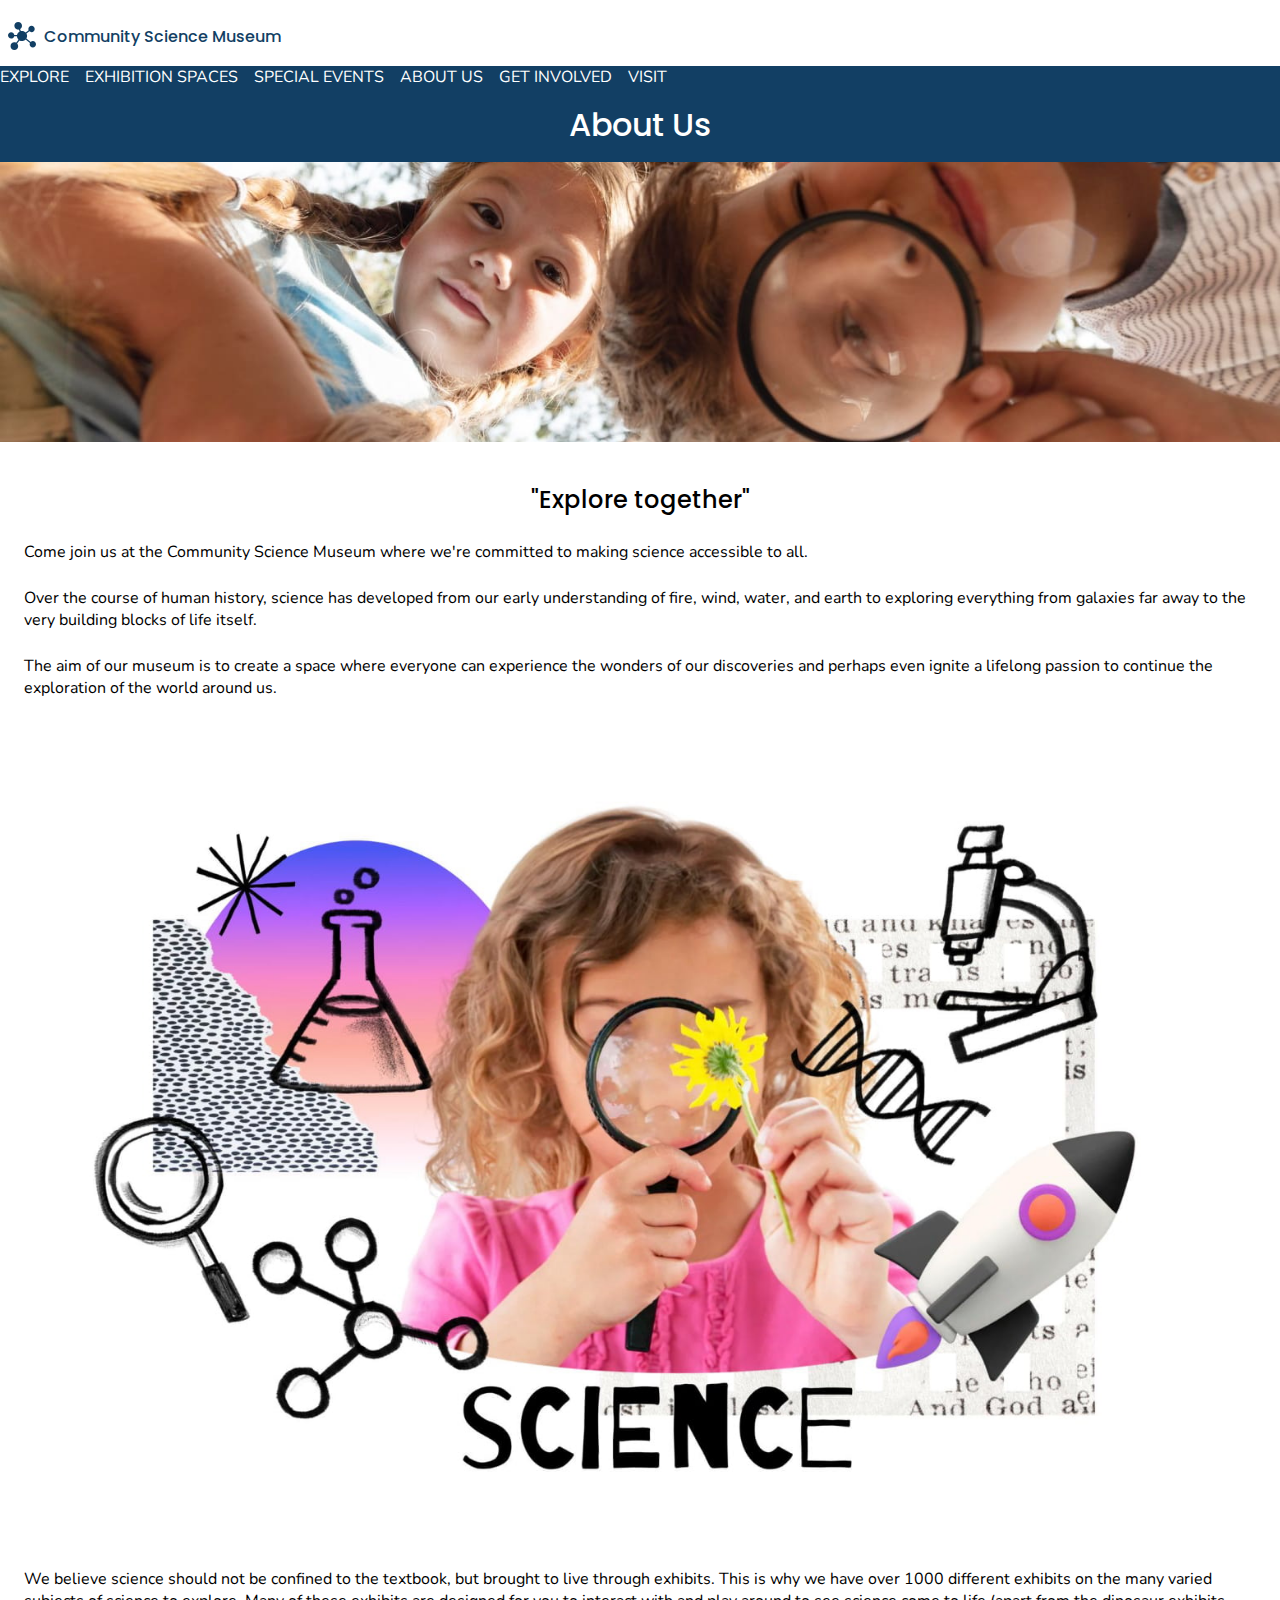
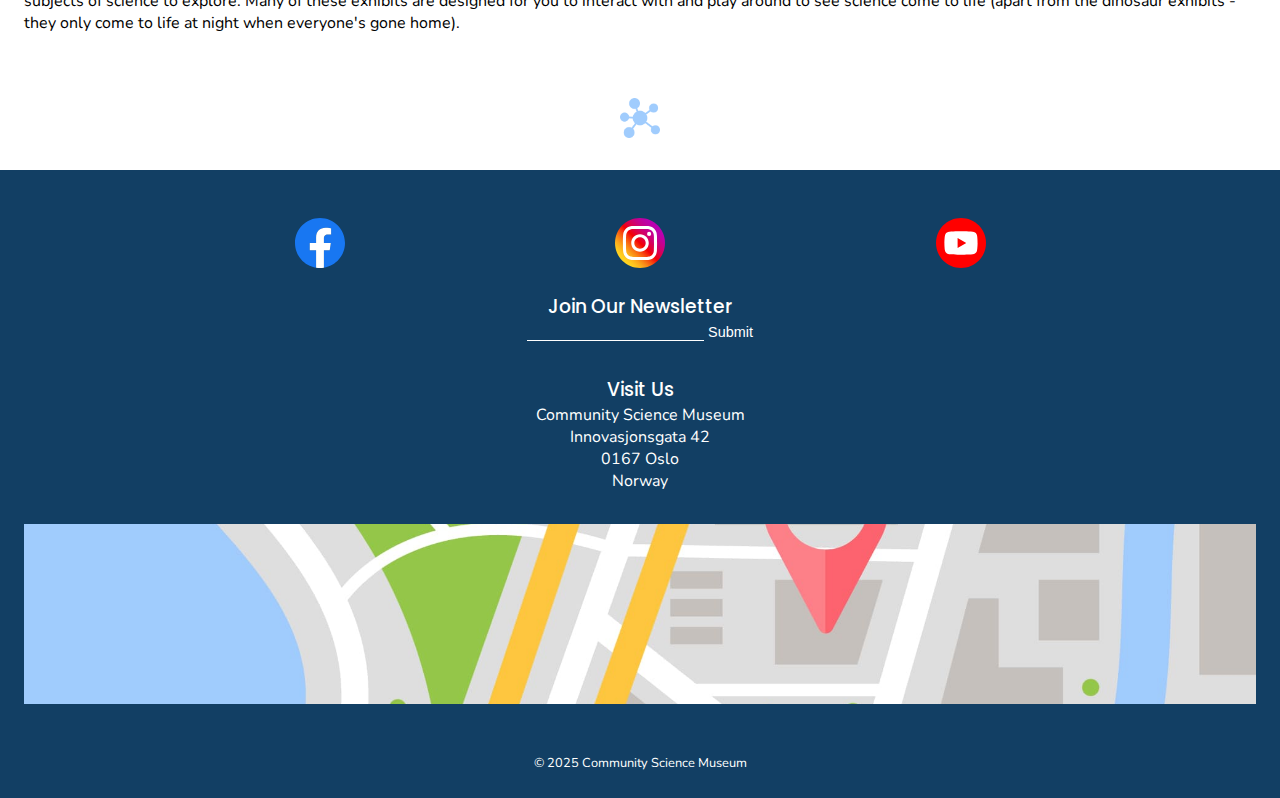
==== about_us/index.html @ bfb466d2 "Navigation fix, starting modal" ====
<!DOCTYPE html>
<html lang="en">
<head>
    <meta charset="UTF-8">
    <meta name="viewport" content="width=device-width, initial-scale=1.0">
    <link rel="icon" href="assets/icons/favicon.ico" type="image/x-icon">
    <link rel="preconnect" href="https://fonts.googleapis.com">
    <link rel="preconnect" href="https://fonts.gstatic.com" crossorigin>
    <link href="https://fonts.googleapis.com/css2?family=Nunito&family=Poppins:wght@400;500;600;700&display=swap" rel="stylesheet">
    <link rel="stylesheet" href="../styles/index.css">
    <title>About Us</title>
</head>
<body>
    <header>
        <div class="logo-wrapper">
            <a href="../index.html">
                <div class="logo flex">
                    <img src="../assets/icons/molecule.svg" class="logo-img" alt="molecule">
                    <span>Community Science Museum</span>
                </div>
            </a>
        </div>
        <button class="mobile-nav" aria-controls="navigation" aria-expanded="false"></button>
        <nav>
            <ul data-visible="false" class="navigation flex background-primary" id="navigation">
                <li><a href="../explore/index.html">Explore</a></li>
                <li><a href="../exhibitions/index.html">Exhibition Spaces</a></li>
                <li><a href="../events/index.html">Special Events</a></li>
                <li><a href="../about_us/index.html" class="active">About Us</a></li>
                <li><a href="../get_involved/index.html">Get Involved</a></li>
                <li><a href="../visit/index.html">Visit</a></li>
            </ul>
        </nav>
    </header>
    <main>
        <div class="introduction-banner">
            <div>
                <h1>About Us</h1>
            </div>
            <div>
                <img src="../assets/images/explore.jpg" alt="Boy and two girls looking down and exploring with a magnifying glass and binoculars ">
            </div> 
        </div>

       <div class="container">
        <article class="content-simple">
            <h2>"Explore together"</h2>
            <p>Come join us at the Community Science Museum where we're committed to making science accessible to all.
            </p>
            <p>Over the course of human history, science has developed from our early understanding of fire, wind, 
                water, and earth to exploring everything from galaxies far away to the very building blocks of 
                life itself.
            </p>
            <div class="article-doodle">
                <p>The aim of our museum is to create a space where everyone can experience the wonders of our 
                    discoveries and perhaps even ignite a lifelong passion to continue the exploration of the 
                    world around us.
                </p>
                <div>
                    <img src="../assets/images/doodle.jpg" alt="Science word with girl looking flower with magnifying glass on chemistry doodle background">
                </div>
            </div>
            <p>We believe science should not be confined to the textbook, but brought to live through exhibits. 
                This is why we have over 1000 different exhibits on the many varied subjects of science to explore. 
                Many of these exhibits are designed for you to interact with and play around to see science 
                come to life (apart from the dinosaur exhibits - they only come to life at night when everyone's gone home).
            </p>
        </article>
       </div>
       <div class="molecul-container flex">
        <img src="../assets/icons/blue-molecul.png" class="molecul" alt="Light blue molecul">
       </div>
    </main>
    <script src="../index.js"></script>

    <footer>
        <div class="footer-container">
            <div>
                <div class="social flex">
                    <a href="https://www.facebook.com" target="_blank">
                        <img src="../assets/icons/facebook.svg" class="social-icon" alt="Facebook icon">
                    </a>
                    <a href="https://www.instagram.com" target="_blank">
                        <img src="../assets/icons/instagram.svg" class="social-icon" alt="Instagram icon">
                    </a>
                    <a href="https://www.youtube.com" target="_blank">
                        <img src="../assets/icons/youtube.svg" class="social-icon" alt="Youtube icon">
                    </a>
                </div>
                <div>
                    <h3>Join Our Newsletter</h3>
                    <div>
                        <input type="text" class="newsletter">
                        <button class="submit">Submit</button>
                    </div>
                </div>
            </div>
            <div>
                <h3>Visit Us</h3>
                <p>Community Science Museum</p>
                <p>Innovasjonsgata 42</p>
                <p>0167 Oslo</p>
                <p>Norway</p>
            </div>
            <div>
                <img src="../assets/images/map.jpg" class="map" alt="Street map with red pin and routes">
            </div>
        </div>
        <div class="copyright">
            &copy; 2025 Community Science Museum
        </div>
    </footer>
</body>
</html>
---- styles/index.css ----
@import url("./reset.css");
@import url("./variables.css");

* {
    box-sizing: border-box;
    margin: 0;
    padding: 0;
}

body {
    font-family: var(--paragraph-font);
    display: grid;
    grid-template-rows: auto 1fr auto;
}

.container {
    margin: 2em 1.5em;
}
    

h1,
h2,
h3 {
    font-family: var(--header-font);
    font-weight: 500;
    text-align: center;
}

h2 {
    margin: 1em 0;
}

h2,
h3 {
    text-align: center;
}

.logo-wrapper {
    margin: 1.4em 0 1em .5em;
}

.logo-img {
    width: 28px;
}

.logo {
    font-family: var(--header-font);
    font-weight: 500;
    color: var(--primary-color);
    align-items: center;
    gap: .5em;
}

.hero {
    position: relative;
}

.slogan {
    position: absolute;
    margin: auto;
    bottom: 0;
    padding: .5em 0 .5em 1.5em;
    color: var(--color-white);
    background: rgba(0, 0, 0, 0.5);
    width: 100%;
    text-transform: uppercase;
    
}

/* molecul */

.molecul-container {
   justify-content: center;
   margin-bottom: 2em;
}

.molecul {
    width: 40px;
}

img {
    width: 100%;
    display: block;
}

.height {
    max-height: 230px;
    object-fit: cover;
}

.bg-primary {
    background-color: var(--primary-color);
    color: var(--color-white);
}

.bg-yellow {
    background-color: var(--yellow-tint);
}

.bg-green {
    background-color: var(--green-tint);
}

.bg-blue {
    background-color: var(--blue-tint);
}


.flex {
    display: flex;
}

nav a {
    color: var(--color-white);
    text-transform: uppercase;
}

nav {
    background-color: var(--primary-color);
}

a {
    text-decoration: none;
}

li {
    list-style: none;
}

.mobile-nav {
    display: none;
}

.navigation {
    padding: 0;
    margin: 0;
    flex-direction: row;
    gap: 1em;
}

.introduction-banner h1 {
    color: var(--color-white);
    background-color: var(--primary-color);
    padding: .4em 0;
}

.introduction-banner img {
    height: 280px;
    object-fit: cover;
}

article {
    margin: 2.5em 0;
}

.article-doodle,
.content-simple p{
   padding-bottom: 1.5em;
}

.content-colored {
    margin: 1em 0;
}

.content-colored h3 {
    padding: 1em;
}

.content-colored h2 {
    padding-top: 1em;
}

.content-colored p {
    padding: 0 1.5em 1.5em 1.5em;
}


.opening-hours {
    max-width: 250px;
    margin: 0 auto;
}

.opening-hours > * {
    justify-content: space-between;
}

.explore {
    flex-direction: row;
    flex-wrap: wrap;
    gap: .5em;
}

.imga {
    aspect-ratio: 16/13;
    object-fit: cover;
}

.explore-wrap {
    gap: 0.5em;
}

.explore h3 {
    text-align: center;
    padding: .5em;
}

.for-kids h3 {
    background-color: var(--yellow-tint);
}

.for-teachers h3 {
    background-color: var(--green-tint);
}

.researchers h3 {
    background-color: var(--blue-tint);
}

.btn-link-container {
    text-align: center;
}

.cta-btn {
    display: block;
    margin: 3em auto 3em auto;
}

.btn-link {
    display: inline-block;
    margin: 1em auto 1em auto;
}

.btn-link,
.cta-btn {
    text-align: center;
    border: 1.5px solid var(--primary-color);
    font-family: var(--header-font);
    color: var(--primary-color);
    background-color: var(--color-white);
    font-weight: 500;
    padding: .5em 1em;
}

.cta-btn:hover,
.btn-link:hover {
    border: 1.5px solid var(--blue-tint);
    background-color: var(--blue-tint);
}

.cta-btn:active,
.btn-link:active {
    border: 1.5px solid var(--green-tint);
    background-color: var(--green-tint);
}




.hidden {
    display: none;
}

.text-centered {
    text-align: center;
}




/* footer */

footer {
    background-color: var(--primary-color);
}

.footer-container {
    color: var(--color-white);
    text-align: center;
    padding: 1.5em;
    display: grid;
    gap: 2em;
}

.map {
    max-height: 180px;
    object-fit: cover;
}

.social-icon {
    width: 50px;
}

.social {
    justify-content: space-evenly;
    margin: 1.5em 0;
}

.newsletter {
    border: none;
    border-radius: 0;
    border-bottom: 1px solid var(--color-white);
    background-color: transparent;
}

.submit {
    font-size: .9rem;
    border: none;
    background: transparent;
    color: var(--color-white);
    cursor: pointer;
}

.copyright {
    text-align: center;
    color: var(--color-white);
    font-size: .8rem;
    margin: 2em auto;
}


    
.modal {
    border: 2px solid green;
}

.modal h2 {
    color: var(--primary-color);
}

.btn-close {
    font-size: 1.5rem;
    background-color: transparent;
    border: none;
    color: var(--modal-clr); 
    float: right;      
}

form {
    display: flex;
    flex-direction: column;
}





















@media (max-width: 35em) {
    .navigation {
        position: fixed;
        z-index: 9998;
        inset: 5em 0 0 0;
        padding: 3rem 2rem;
        text-align: right;
        flex-direction: column;
        gap: 1.4em;
        transform: translateX(200%);
        transition: transform 350ms ease-out;
        background-color: var(--primary-color);
    }

    .navigation[data-visible='true'] {
        transform: translateX(0%);
    }

    .mobile-nav {
        display: block;
        position: absolute;
        z-index: 9999;
        background-image: url("../assets/icons/menu.svg");
        background-color: transparent;
        background-repeat: no-repeat;
        padding: 0;
        border: 0;
        width: 2rem;
        aspect-ratio: 1;
        top: 1.4em;
        right: 1em;
    }

    .mobile-nav[aria-expanded="true"] {
        background-image: url("../assets/icons/close.svg");
        background-size: cover;
        background-color: transparent;
    }
}
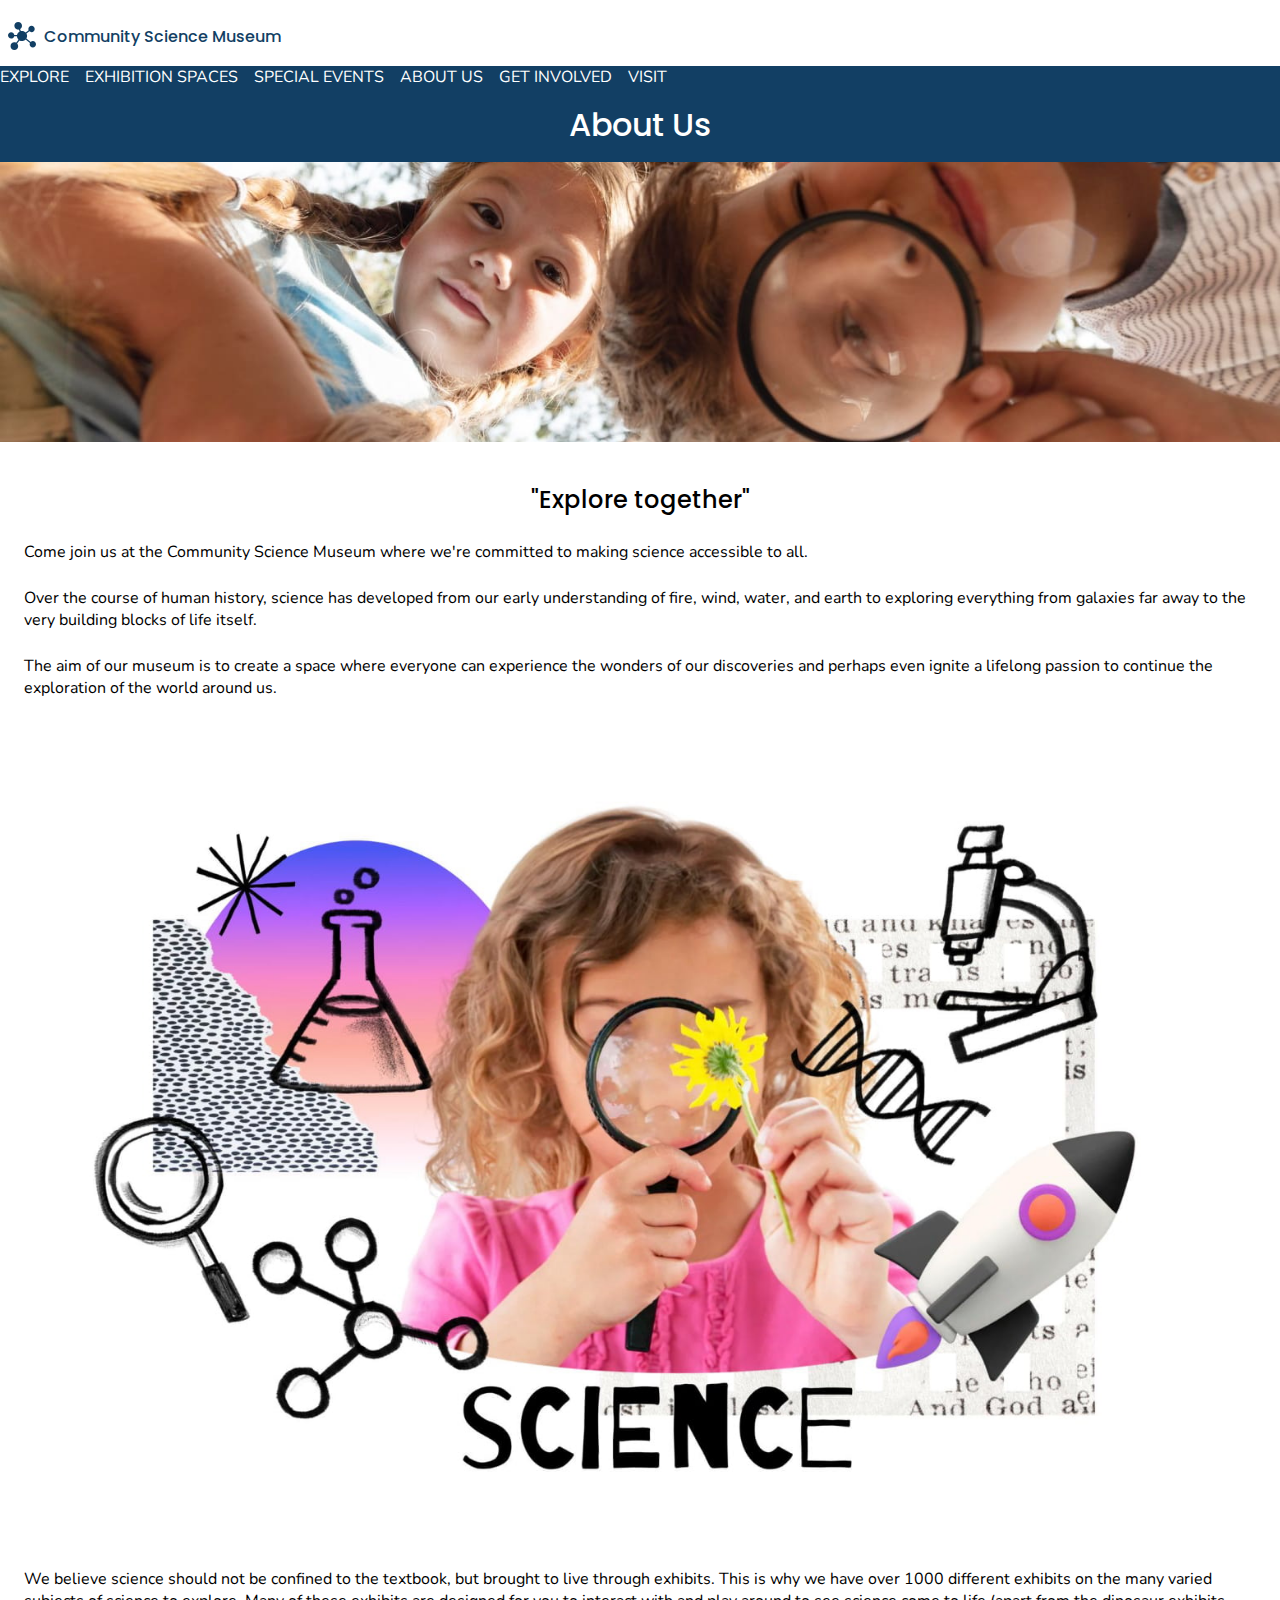
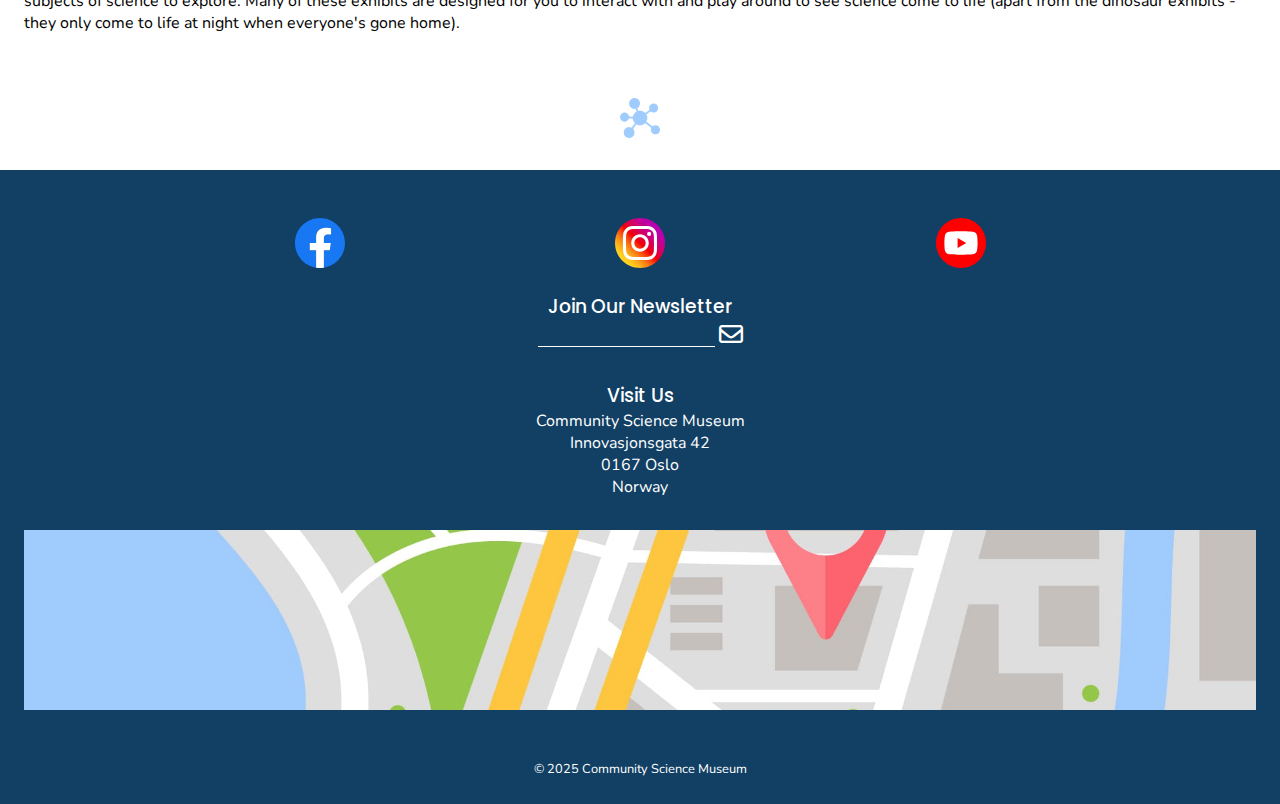
==== commit a3e48133: "Meta tags, finished message box" ====
--- a/about_us/index.html
+++ b/about_us/index.html
@@ -7,6 +7,12 @@
     <link rel="preconnect" href="https://fonts.googleapis.com">
     <link rel="preconnect" href="https://fonts.gstatic.com" crossorigin>
     <link href="https://fonts.googleapis.com/css2?family=Nunito&family=Poppins:wght@400;500;600;700&display=swap" rel="stylesheet">
+    <link rel="stylesheet" href="https://cdnjs.cloudflare.com/ajax/libs/font-awesome/6.7.2/css/all.min.css" 
+    integrity="sha512-Evv84Mr4kqVGRNSgIGL/F/aIDqQb7xQ2vcrdIwxfjThSH8CSR7PBEakCr51Ck+w+/U6swU2Im1vVX0SVk9ABhg==" 
+    crossorigin="anonymous" referrerpolicy="no-referrer"/>
+    <meta name="description" content="Discover our mission to make science fun, accessible at the Community Science Museum—where curiosity comes to life.">
+    <meta name="keywords" content="about the museum, interactive museum, science education, explore science together, about the museum">
+    <meta name="author" content="Urve Kriiva">
     <link rel="stylesheet" href="../styles/index.css">
     <title>About Us</title>
 </head>
@@ -42,7 +48,7 @@
             </div> 
         </div>
 
-       <div class="container">
+       <div class="content-container">
         <article class="content-simple">
             <h2>"Explore together"</h2>
             <p>Come join us at the Community Science Museum where we're committed to making science accessible to all.
@@ -91,7 +97,7 @@
                     <h3>Join Our Newsletter</h3>
                     <div>
                         <input type="text" class="newsletter">
-                        <button class="submit">Submit</button>
+                        <button class="submit"><i class="fa-regular fa-envelope"></i></button>
                     </div>
                 </div>
             </div>
--- a/styles/index.css
+++ b/styles/index.css
@@ -13,7 +13,7 @@
     grid-template-rows: auto 1fr auto;
 }
 
-.container {
+.content-container {
     margin: 2em 1.5em;
 }
     
@@ -55,6 +55,14 @@
     position: relative;
 }
 
+.hero-img {
+    object-fit: cover;
+    aspect-ratio: 1;
+}
+
+
+
+
 .slogan {
     position: absolute;
     margin: auto;
@@ -237,6 +245,7 @@
     font-family: var(--header-font);
     color: var(--primary-color);
     background-color: var(--color-white);
+    font-size: 1rem;
     font-weight: 500;
     padding: .5em 1em;
 }
@@ -303,7 +312,7 @@
 }
 
 .submit {
-    font-size: .9rem;
+    font-size: 1.5rem;
     border: none;
     background: transparent;
     color: var(--color-white);
@@ -317,10 +326,24 @@
     margin: 2em auto;
 }
 
+/*  modal  */
 
     
 .modal {
-    border: 2px solid green;
+    display: none;
+    flex-direction: column;
+    position: fixed;
+    top: 50%;
+    left: 50%;
+    transform: translate(-50%, -50%);
+    background-color: var(--color-white);
+    border: 1px solid var(--modal-clr);
+    border-radius: 0.5em;
+    box-shadow: 0 10px 25px rgba(0, 0, 0, 0.2);
+    width: 90vw;
+    max-width: 30em;
+    padding: 1.5em;
+    margin: 0 auto;    
 }
 
 .modal h2 {
@@ -328,17 +351,54 @@
 }
 
 .btn-close {
+    display: block;
     font-size: 1.5rem;
     background-color: transparent;
     border: none;
     color: var(--modal-clr); 
-    float: right;      
+    text-align: right;
 }
 
 form {
     display: flex;
     flex-direction: column;
-}
+    
+}
+
+form input {
+    border: none;
+    border-radius: 0;
+    border-bottom: 1px solid var(--modal-clr);
+    margin-bottom: 1em;
+    padding-top: .5em;
+}
+
+.modal label {
+    color: var(--modal-clr);
+}
+.modal textarea {
+    border: 1px solid var(--modal-clr);
+    padding: 1em;
+}
+
+form input,
+.modal textarea {
+    font-family: var(--paragraph-font);
+    font-size: 1em;
+}
+
+.send-btn {
+    font-family: var(--header-font);
+    display: inline-block;
+    margin: 1em auto;
+    background-color: #F46C2D;
+    color: var(--color-white);
+    letter-spacing: .8px;
+    border: none;
+    font-size: 1rem;
+    padding: .5em 2.5em;
+}
+
 
 
 
@@ -364,7 +424,7 @@
     .navigation {
         position: fixed;
         z-index: 9998;
-        inset: 5em 0 0 0;
+        inset: 4em 0 0 0;
         padding: 3rem 2rem;
         text-align: right;
         flex-direction: column;
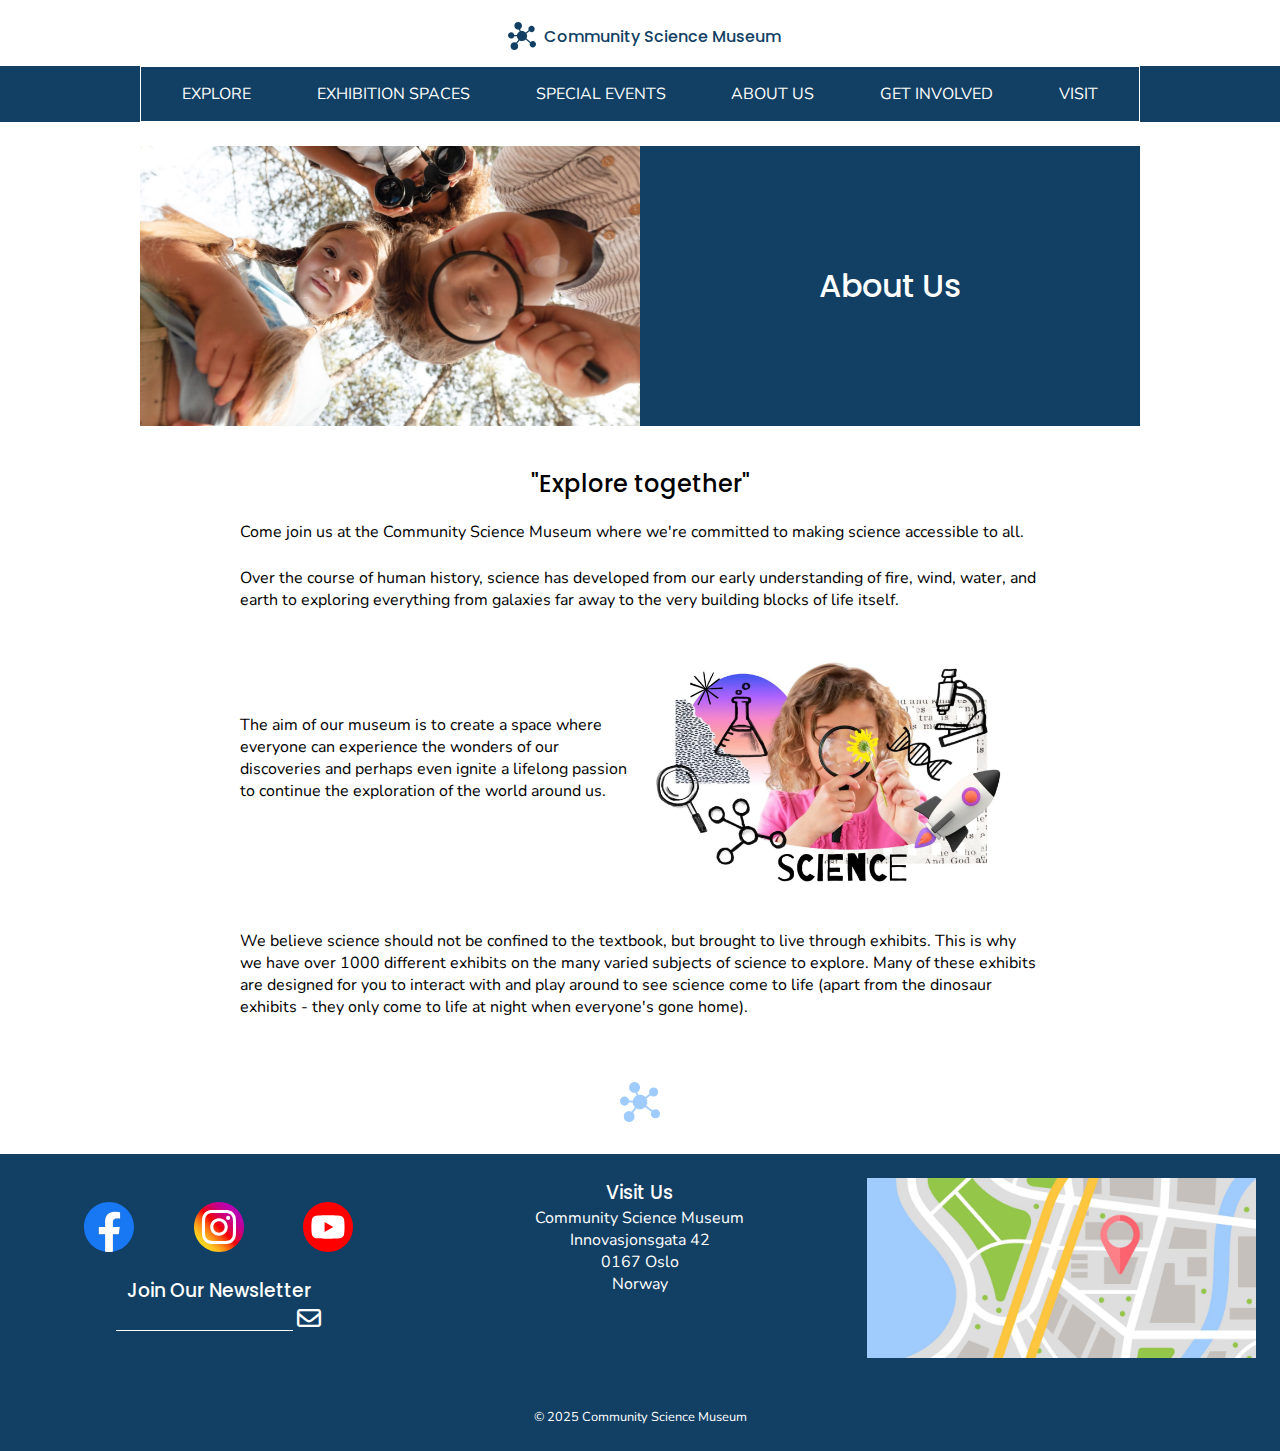
==== commit a54c1f28: "Desktop view" ====
--- a/about_us/index.html
+++ b/about_us/index.html
@@ -3,7 +3,7 @@
 <head>
     <meta charset="UTF-8">
     <meta name="viewport" content="width=device-width, initial-scale=1.0">
-    <link rel="icon" href="assets/icons/favicon.ico" type="image/x-icon">
+    <link rel="icon" href="../assets/icons/favicon.ico" type="image/x-icon">
     <link rel="preconnect" href="https://fonts.googleapis.com">
     <link rel="preconnect" href="https://fonts.gstatic.com" crossorigin>
     <link href="https://fonts.googleapis.com/css2?family=Nunito&family=Poppins:wght@400;500;600;700&display=swap" rel="stylesheet">
@@ -14,6 +14,7 @@
     <meta name="keywords" content="about the museum, interactive museum, science education, explore science together, about the museum">
     <meta name="author" content="Urve Kriiva">
     <link rel="stylesheet" href="../styles/index.css">
+    <link rel="stylesheet" href="../styles/media.css">
     <title>About Us</title>
 </head>
 <body>
@@ -39,8 +40,8 @@
         </nav>
     </header>
     <main>
-        <div class="introduction-banner">
-            <div>
+        <div class="introduction-banner reverse">
+            <div class="bg-primary introduction-text">
                 <h1>About Us</h1>
             </div>
             <div>
--- a/styles/index.css
+++ b/styles/index.css
@@ -67,13 +67,67 @@
     position: absolute;
     margin: auto;
     bottom: 0;
-    padding: .5em 0 .5em 1.5em;
+    padding: .5em 0 .5em 0;
     color: var(--color-white);
     background: rgba(0, 0, 0, 0.5);
     width: 100%;
     text-transform: uppercase;
-    
-}
+}
+
+.scroller {
+    width: 90%;
+    margin-inline: auto;
+    position: relative;
+    height: 2em;
+    margin: 1.5em auto 0 auto;
+    overflow: hidden;
+}
+
+@keyframes scrollleft {
+    to {
+        left: -200px;
+    }
+}
+
+.scroller > * {
+    font-family: var(--header-font);
+    font-weight: 500;
+    font-size: 1.1rem;
+    display: block;
+    white-space: nowrap;
+    position: absolute;
+    left: 100%;
+    animation-name: scrollleft;
+    animation-duration: 35s;
+    animation-timing-function: linear;
+    animation-iteration-count: infinite;
+}
+
+.item1 {
+    animation-delay: calc(35s / 4 * (4 - 1) * -1);
+    color: #A52908;
+}
+
+.item2 {
+    animation-delay: calc(35s / 4 * (4 - 2) * -1);
+    color: #C93008;
+}   
+
+.item3 {
+    animation-delay: calc(35s / 4 * (4 - 3) * -1);
+    color: #ED3706;
+}    
+
+.item4 {
+    animation-delay: calc(35s / 4 * (4 - 4) * -1);
+    color: #FB4A1B;
+}
+
+
+
+
+
+
 
 /* molecul */
 
@@ -166,19 +220,19 @@
    padding-bottom: 1.5em;
 }
 
-.content-colored {
+.content-img {
     margin: 1em 0;
 }
 
-.content-colored h3 {
+.content-img h3 {
     padding: 1em;
 }
 
-.content-colored h2 {
+.content-img h2 {
     padding-top: 1em;
 }
 
-.content-colored p {
+.content-img p {
     padding: 0 1.5em 1.5em 1.5em;
 }
 
@@ -405,62 +459,3 @@
 
 
 
-
-
-
-
-
-
-
-
-
-
-
-
-
-
-
-@media (max-width: 35em) {
-    .navigation {
-        position: fixed;
-        z-index: 9998;
-        inset: 4em 0 0 0;
-        padding: 3rem 2rem;
-        text-align: right;
-        flex-direction: column;
-        gap: 1.4em;
-        transform: translateX(200%);
-        transition: transform 350ms ease-out;
-        background-color: var(--primary-color);
-    }
-
-    .navigation[data-visible='true'] {
-        transform: translateX(0%);
-    }
-
-    .mobile-nav {
-        display: block;
-        position: absolute;
-        z-index: 9999;
-        background-image: url("../assets/icons/menu.svg");
-        background-color: transparent;
-        background-repeat: no-repeat;
-        padding: 0;
-        border: 0;
-        width: 2rem;
-        aspect-ratio: 1;
-        top: 1.4em;
-        right: 1em;
-    }
-
-    .mobile-nav[aria-expanded="true"] {
-        background-image: url("../assets/icons/close.svg");
-        background-size: cover;
-        background-color: transparent;
-    }
-}
-
-
-
-
-
--- a/styles/media.css
+++ b/styles/media.css
@@ -0,0 +1,152 @@
+
+
+@media (max-width: 40em) {
+    .navigation {
+        position: fixed;
+        z-index: 9998;
+        inset: 4em 0 0 0;
+        padding: 3rem 2rem;
+        text-align: right;
+        flex-direction: column;
+        gap: 1.4em;
+        transform: translateX(200%);
+        transition: transform 350ms ease-out;
+        background-color: var(--primary-color);
+    }
+
+    .navigation[data-visible='true'] {
+        transform: translateX(0%);
+    }
+
+    .mobile-nav {
+        display: block;
+        position: absolute;
+        z-index: 9999;
+        background-image: url("../assets/icons/menu.svg");
+        background-color: transparent;
+        background-repeat: no-repeat;
+        padding: 0;
+        border: 0;
+        width: 2rem;
+        aspect-ratio: 1;
+        top: 1.4em;
+        right: 1em;http://127.0.0.1:3000/assets/images/hero.jpg
+    }
+
+    .mobile-nav[aria-expanded="true"] {
+        background-image: url("../assets/icons/close.svg");
+        background-size: cover;
+        background-color: transparent;
+    }
+}
+
+
+@media (min-width: 39em) {
+
+    .logo {
+        justify-content: center;
+    }
+
+    .navigation {
+        max-width: var(--max-width);
+        margin: 0 auto;
+        border: 1px solid white;
+        justify-content: space-around;
+        padding: 1em ;
+    }
+
+    .hero-img {
+        aspect-ratio: 0;
+    }
+
+    .slogan {
+        font-size: 2rem;
+    }
+
+    h2 {
+        margin: .8em 0;
+    }
+
+    .content-container {
+        max-width: 800px;
+        margin: 0 auto;
+    }
+
+    .hidden {
+        display: block;
+    }
+
+    .introduction-banner {
+        max-width: var(--max-width);
+        margin: 1.5em auto;
+        display: flex;
+    }
+
+    .introduction-banner > * {
+        flex: 1;
+    }
+    
+    .center,
+    .introduction-text {
+        display: flex;
+        align-items: center; 
+        justify-content: center;
+    }
+    
+
+    .opening-hours {
+        max-width: var(--max-width);
+        text-align: center;
+        display: flex;
+        justify-content: space-between;
+    }
+
+    .opening-hours > * {
+        flex-direction: column;
+    }
+
+    .explore {
+        flex-wrap: nowrap;
+    }
+
+    .content-img {
+        display: flex;
+    }
+
+    .content-img > * {
+        flex: 1;
+    }
+
+    .content-img h2 {
+        padding: 0;
+    }
+
+    .reverse {
+        flex-direction: row-reverse;
+    }
+
+    .gap {
+        gap: 1em;
+    }
+
+    .article-doodle {
+        display: flex;
+        align-items: center;
+    }
+
+
+
+
+
+
+   .footer-container {
+    display: grid;
+    grid-template-columns: repeat(3, 1fr);
+   }
+
+
+
+
+
+
+}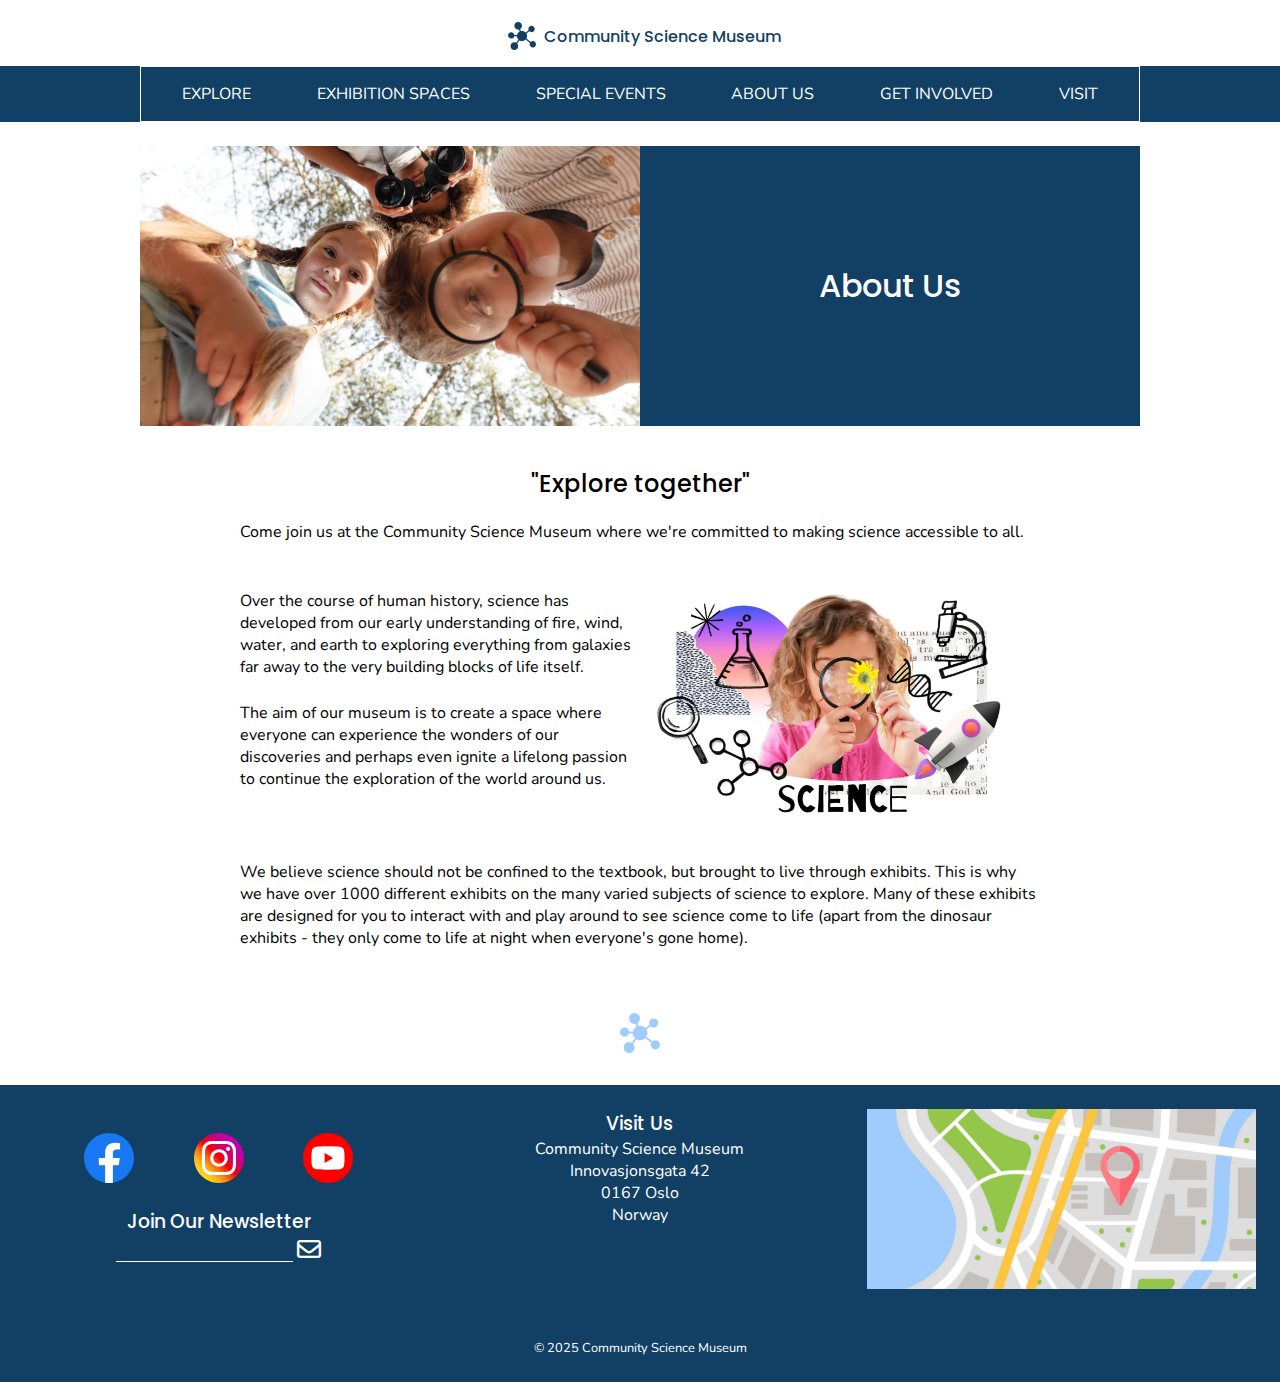
==== commit 634d4e95: "Responsive desktop" ====
--- a/about_us/index.html
+++ b/about_us/index.html
@@ -50,19 +50,22 @@
         </div>
 
        <div class="content-container">
-        <article class="content-simple">
-            <h2>"Explore together"</h2>
+        <article>
+            <div class="content-simple">
+                <h2>"Explore together"</h2>
             <p>Come join us at the Community Science Museum where we're committed to making science accessible to all.
             </p>
-            <p>Over the course of human history, science has developed from our early understanding of fire, wind, 
-                water, and earth to exploring everything from galaxies far away to the very building blocks of 
-                life itself.
-            </p>
             <div class="article-doodle">
-                <p>The aim of our museum is to create a space where everyone can experience the wonders of our 
-                    discoveries and perhaps even ignite a lifelong passion to continue the exploration of the 
-                    world around us.
-                </p>
+                <div>
+                    <p>Over the course of human history, science has developed from our early understanding of fire, wind, 
+                        water, and earth to exploring everything from galaxies far away to the very building blocks of 
+                        life itself.
+                    </p>
+                        <p>The aim of our museum is to create a space where everyone can experience the wonders of our 
+                            discoveries and perhaps even ignite a lifelong passion to continue the exploration of the 
+                            world around us.
+                        </p>
+                </div>
                 <div>
                     <img src="../assets/images/doodle.jpg" alt="Science word with girl looking flower with magnifying glass on chemistry doodle background">
                 </div>
@@ -72,6 +75,7 @@
                 Many of these exhibits are designed for you to interact with and play around to see science 
                 come to life (apart from the dinosaur exhibits - they only come to life at night when everyone's gone home).
             </p>
+            </div>
         </article>
        </div>
        <div class="molecul-container flex">
--- a/styles/media.css
+++ b/styles/media.css
@@ -57,6 +57,7 @@
 
     .hero-img {
         aspect-ratio: 0;
+        max-height: 480px;
     }
 
     .slogan {
@@ -69,6 +70,11 @@
 
     .content-container {
         max-width: 800px;
+        margin: 0 auto;
+    }
+
+    .content-container-wide {
+        max-width: var(--max-width);
         margin: 0 auto;
     }
 
@@ -105,6 +111,10 @@
         flex-direction: column;
     }
 
+    .opening-hours > div:nth-child {
+        background-color: var(--table-color);
+    }
+
     .explore {
         flex-wrap: nowrap;
     }
@@ -119,6 +129,10 @@
 
     .content-img h2 {
         padding: 0;
+    }
+
+    .content-img img {
+        object-fit: cover;
     }
 
     .reverse {
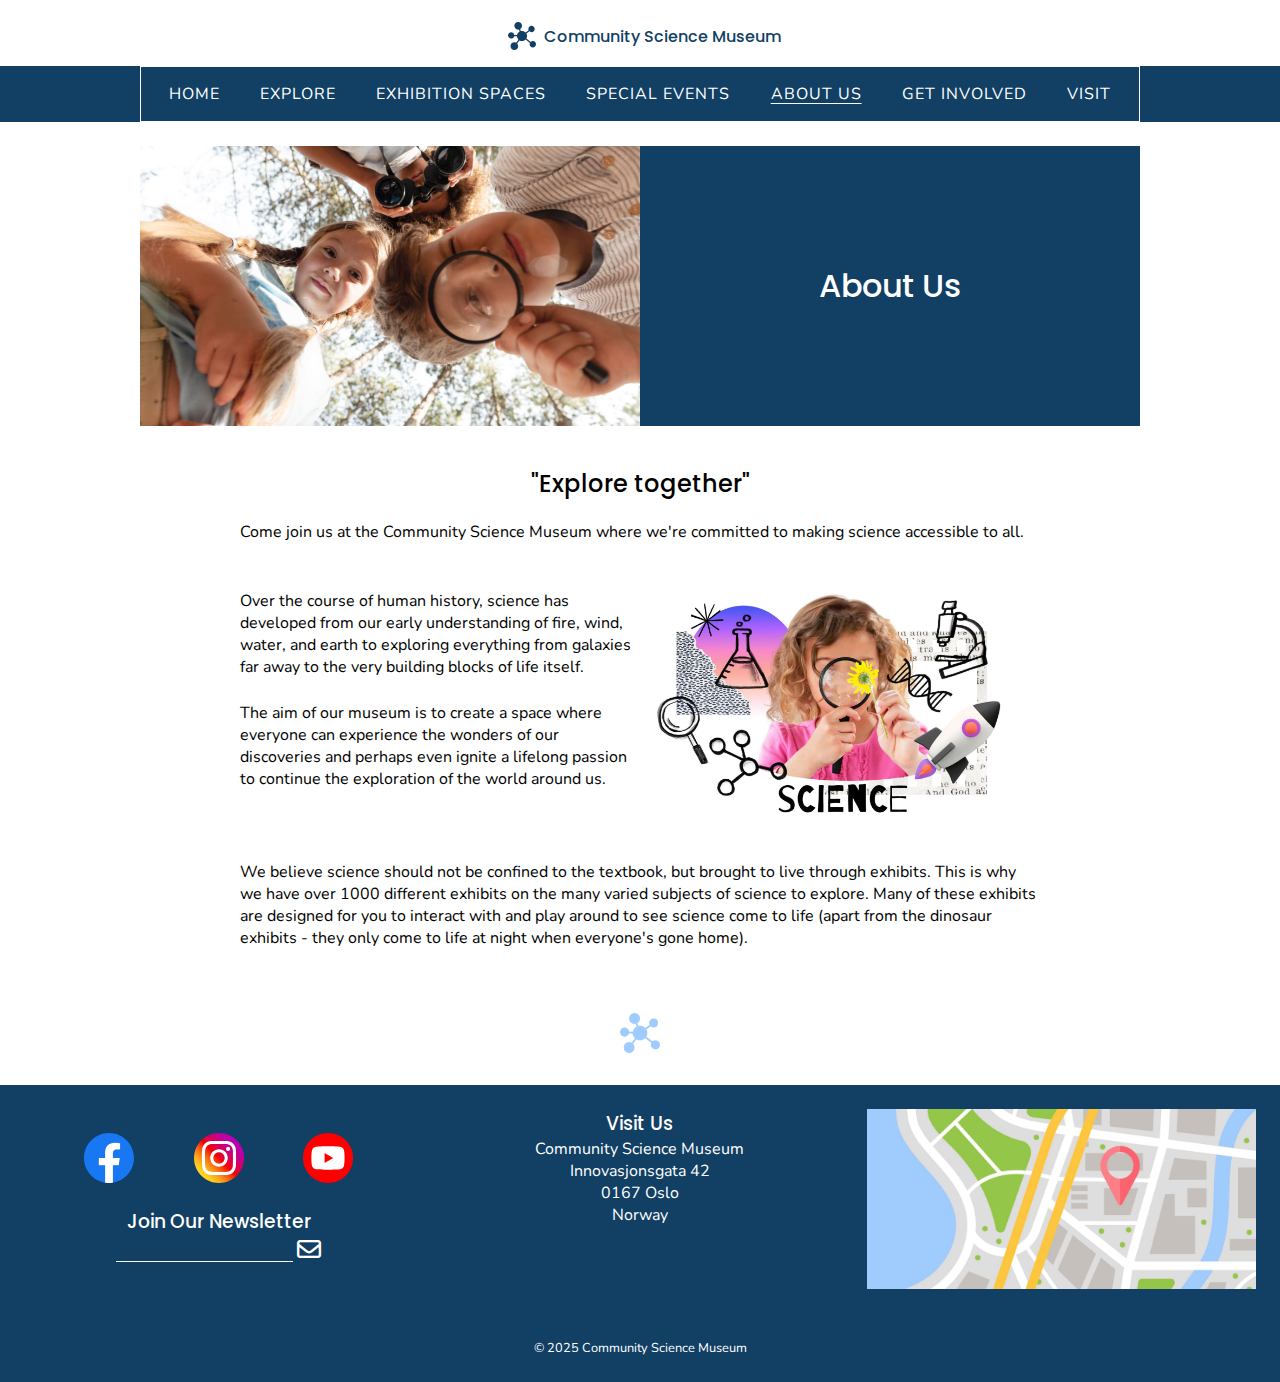
==== commit 63910ec2: "Responsive design" ====
--- a/about_us/index.html
+++ b/about_us/index.html
@@ -30,6 +30,7 @@
         <button class="mobile-nav" aria-controls="navigation" aria-expanded="false"></button>
         <nav>
             <ul data-visible="false" class="navigation flex background-primary" id="navigation">
+                <li><a href="../index.html">Home</a></li>
                 <li><a href="../explore/index.html">Explore</a></li>
                 <li><a href="../exhibitions/index.html">Exhibition Spaces</a></li>
                 <li><a href="../events/index.html">Special Events</a></li>
--- a/styles/index.css
+++ b/styles/index.css
@@ -220,6 +220,8 @@
    padding-bottom: 1.5em;
 }
 
+
+
 .content-img {
     margin: 1em 0;
 }
@@ -228,13 +230,32 @@
     padding: 1em;
 }
 
-.content-img h2 {
+.content-img p {
+    padding-bottom: 1.5em;
+}
+
+
+.clr-background {
+    margin: 1em 0;
+}
+
+.clr-background h3 {
+    padding: 1em;
+}
+
+.clr-background h2 {
     padding-top: 1em;
 }
 
-.content-img p {
+.clr-background p {
     padding: 0 1.5em 1.5em 1.5em;
 }
+
+
+
+
+
+
 
 
 .opening-hours {
--- a/styles/media.css
+++ b/styles/media.css
@@ -53,6 +53,12 @@
         border: 1px solid white;
         justify-content: space-around;
         padding: 1em ;
+        letter-spacing: 1px;
+    }
+
+    .active {
+        text-decoration: underline;
+        text-underline-offset: 4px;
     }
 
     .hero-img {
@@ -119,10 +125,14 @@
         flex-wrap: nowrap;
     }
 
+
+    .clr-background,
     .content-img {
         display: flex;
+        border: 1px solid red;
     }
-
+    
+    .clr-background > *,
     .content-img > * {
         flex: 1;
     }
@@ -133,6 +143,10 @@
 
     .content-img img {
         object-fit: cover;
+    }
+
+    .lola {
+        align-items: center;
     }
 
     .reverse {
@@ -148,7 +162,14 @@
         align-items: center;
     }
 
+    .text-right {
+        padding-left: 1.5em;
+   
+    }
 
+    .text-left {
+        padding-right: 1.5em;
+    }
 
 
 
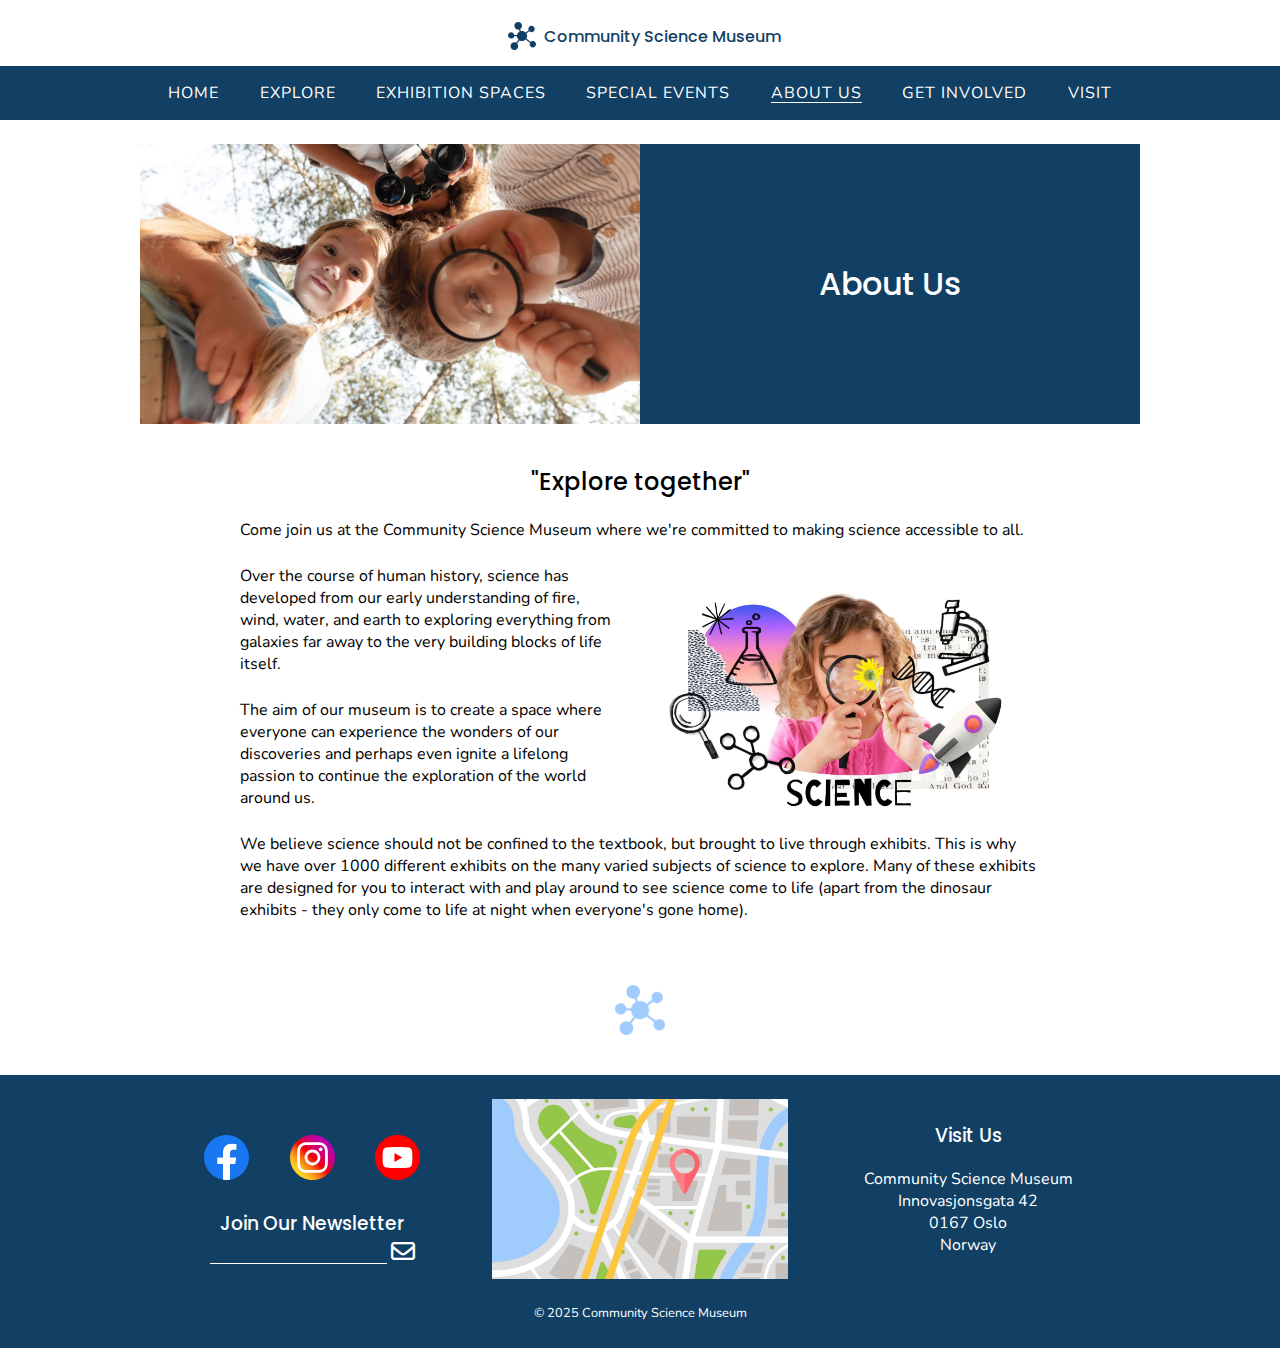
==== commit 97c1c488: "Footer, centering text" ====
--- a/about_us/index.html
+++ b/about_us/index.html
@@ -57,7 +57,7 @@
             <p>Come join us at the Community Science Museum where we're committed to making science accessible to all.
             </p>
             <div class="article-doodle">
-                <div>
+                <div class="text-left">
                     <p>Over the course of human history, science has developed from our early understanding of fire, wind, 
                         water, and earth to exploring everything from galaxies far away to the very building blocks of 
                         life itself.
@@ -87,7 +87,7 @@
 
     <footer>
         <div class="footer-container">
-            <div>
+            <div class="social-container">
                 <div class="social flex">
                     <a href="https://www.facebook.com" target="_blank">
                         <img src="../assets/icons/facebook.svg" class="social-icon" alt="Facebook icon">
@@ -107,14 +107,14 @@
                     </div>
                 </div>
             </div>
-            <div>
+            <div class="location">
                 <h3>Visit Us</h3>
-                <p>Community Science Museum</p>
-                <p>Innovasjonsgata 42</p>
-                <p>0167 Oslo</p>
-                <p>Norway</p>
+                    <p>Community Science Museum</p>
+                    <p>Innovasjonsgata 42</p>
+                    <p>0167 Oslo</p>
+                    <p>Norway</p>
             </div>
-            <div>
+            <div class="map-img">
                 <img src="../assets/images/map.jpg" class="map" alt="Street map with red pin and routes">
             </div>
         </div>
--- a/styles/index.css
+++ b/styles/index.css
@@ -104,17 +104,17 @@
 }
 
 .item1 {
-    animation-delay: calc(35s / 4 * (4 - 1) * -1);
+    animation-delay: calc(35s / 3 * (3 - 1) * -1);
     color: #A52908;
 }
 
 .item2 {
-    animation-delay: calc(35s / 4 * (4 - 2) * -1);
+    animation-delay: calc(35s / 3 * (3 - 2) * -1);
     color: #C93008;
 }   
 
 .item3 {
-    animation-delay: calc(35s / 4 * (4 - 3) * -1);
+    animation-delay: calc(35s / 3 * (3 - 3) * -1);
     color: #ED3706;
 }    
 
@@ -133,7 +133,6 @@
 
 .molecul-container {
    justify-content: center;
-   margin-bottom: 2em;
 }
 
 .molecul {
@@ -337,7 +336,13 @@
     background-color: var(--green-tint);
 }
 
-
+.bold-txt {
+    font-family: var(--header-font);
+    text-transform: uppercase;
+    color: #17a2b8;
+    font-weight: 500;
+    text-align: center;
+}
 
 
 .hidden {
@@ -362,6 +367,7 @@
     text-align: center;
     padding: 1.5em;
     display: grid;
+    grid-template-columns: 1fr;
     gap: 2em;
 }
 
@@ -371,12 +377,16 @@
 }
 
 .social-icon {
-    width: 50px;
+    width: 45px;
 }
 
 .social {
     justify-content: space-evenly;
-    margin: 1.5em 0;
+    margin: 1.5em 0 2em 0;
+}
+
+.social-container input {
+    color: var(--color-white);
 }
 
 .newsletter {
@@ -392,6 +402,10 @@
     background: transparent;
     color: var(--color-white);
     cursor: pointer;
+}
+
+.location h3 {
+    margin-bottom: 1em;
 }
 
 .copyright {
--- a/styles/media.css
+++ b/styles/media.css
@@ -30,7 +30,7 @@
         width: 2rem;
         aspect-ratio: 1;
         top: 1.4em;
-        right: 1em;http://127.0.0.1:3000/assets/images/hero.jpg
+        right: 1em;
     }
 
     .mobile-nav[aria-expanded="true"] {
@@ -50,7 +50,6 @@
     .navigation {
         max-width: var(--max-width);
         margin: 0 auto;
-        border: 1px solid white;
         justify-content: space-around;
         padding: 1em ;
         letter-spacing: 1px;
@@ -74,6 +73,35 @@
         margin: .8em 0;
     }
 
+    .scroller span {
+        font-size: 1.3rem;
+    }
+
+    .item1 {
+        animation-delay: calc(35s / 5 * (5 - 1) * -1);
+        color: #A52908;
+    }
+    
+    .item2 {
+        animation-delay: calc(35s / 5 * (5 - 2) * -1);
+        color: #C93008;
+    }   
+    
+    .item3 {
+        animation-delay: calc(35s / 5 * (5 - 3) * -1);
+        color: #ED3706;
+    }    
+    
+    .item4 {
+        animation-delay: calc(35s / 5 * (5 - 4) * -1);
+        color: #f85c31;
+    }
+
+    .item5 {
+        animation-delay: calc(35s / 5 * (5 - 5) * -1);
+        color: #f97f5e;
+    }
+
     .content-container {
         max-width: 800px;
         margin: 0 auto;
@@ -84,10 +112,21 @@
         margin: 0 auto;
     }
 
+    .researchers img {
+        aspect-ratio: 16/12.8;
+        object-fit: cover;
+    }
+
     .hidden {
         display: block;
     }
 
+    .molecul {
+        width: 50px;
+    }
+
+    
+
     .introduction-banner {
         max-width: var(--max-width);
         margin: 1.5em auto;
@@ -117,19 +156,30 @@
         flex-direction: column;
     }
 
-    .opening-hours > div:nth-child {
-        background-color: var(--table-color);
+    .weekday {
+        font-family: var(--header-font);
+        font-weight: 500;
+        padding-bottom: .5em;
     }
 
     .explore {
         flex-wrap: nowrap;
     }
 
+    .btn-link,
+    .cta-btn {
+        font-size: 1.1rem;
+        padding: .7em 1.5em;
+    }
+
+    .cta-btn {
+        margin: 1em auto 3em auto;
+    }
+
 
     .clr-background,
     .content-img {
         display: flex;
-        border: 1px solid red;
     }
     
     .clr-background > *,
@@ -140,11 +190,23 @@
     .content-img h2 {
         padding: 0;
     }
-
+    
+    .clr-background img,
     .content-img img {
         object-fit: cover;
     }
 
+    .clr-background-text h2 {
+        padding-top: 0;
+    }
+
+    .clr-background-text {
+        display: flex;
+        flex-direction: column;
+        justify-content: center;
+
+    }
+
     .lola {
         align-items: center;
     }
@@ -160,6 +222,7 @@
     .article-doodle {
         display: flex;
         align-items: center;
+        padding-bottom: 0;
     }
 
     .text-right {
@@ -172,16 +235,35 @@
     }
 
 
-
+   footer {
+    margin-top: 2.5em;
+   }
 
    .footer-container {
+    max-width: var(--max-width);
+    margin: 0 auto;
+    padding-bottom: 0;
     display: grid;
-    grid-template-columns: repeat(3, 1fr);
-   }
-
-
-
-
-
+    grid-template-columns: repeat(3, 1fr );
+    grid-template-areas: 
+       "social map location";
+    align-items: center;
+   }
+
+   .social-container {
+    grid-area: social;
+   }
+
+   .location {
+    grid-area: location;
+   }
+
+   .map-img {
+    grid-area: map;
+   }
+
+   .social {
+    margin-bottom: 1.8em;
+   }
 
 }